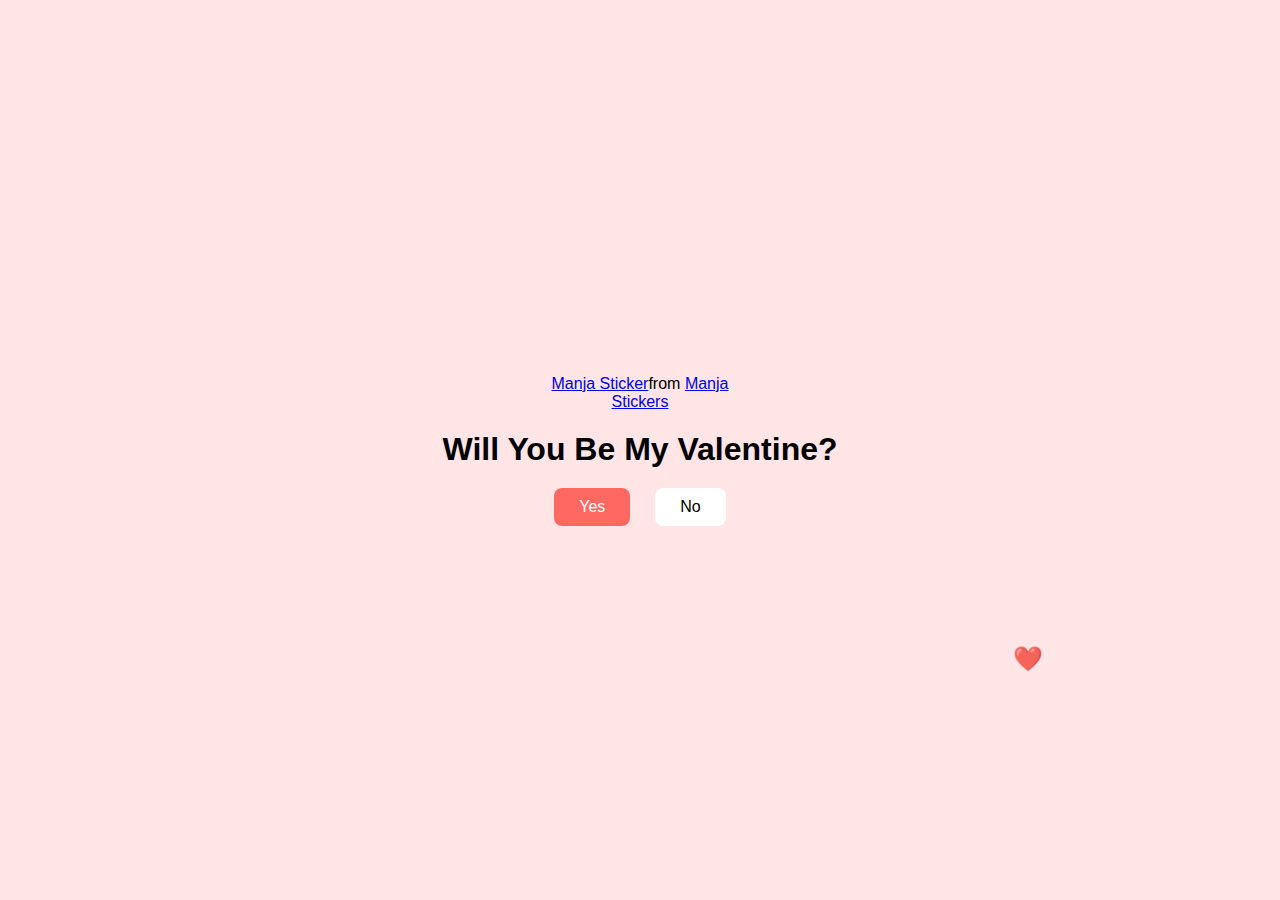
==== index.html @ 565bc14e "Add files via upload" ====
<!DOCTYPE html>
<html lang="en">
<head>
    <meta charset="UTF-8">
    <meta name="viewport" content="width=device-width, initial-scale=1.0">
    <title>Proposal</title>
    <link rel="stylesheet" href="./style.css" />
</head>
<body>


    <div class="gif">
        <div class="tenor-gif-embed" data-postid="22885016" data-share-method="host" data-aspect-ratio="1.04918" data-width="100%">
            <a href="https://tenor.com/view/manja-gif-22885016">Manja Sticker</a>from 
            <a href="https://tenor.com/search/manja-stickers">Manja Stickers</a></div> 
            <script type="text/javascript" async src="https://tenor.com/embed.js"></script>

        <h1> Will You Be My Valentine?</h1>
   

    <div class="keys"> 
        <a href="yes.html" id="yes">Yes</a>
        <a href="No1.html" id="no">No</a>
    </div>

</div>

<script>
    
    function createHeart() {
        let heart = document.createElement("div");
        heart.innerHTML = "❤️";
        heart.classList.add("heart");
        document.body.appendChild(heart);
    
        let x = Math.random() * window.innerWidth;
        let y = Math.random() * window.innerHeight;
        heart.style.left = `${x}px`;
        heart.style.top = `${y}px`;
    
        setTimeout(() => {
            heart.remove();
        }, 3000);
    }
    
    setInterval(createHeart, 500);
    </script>
    
</body>
</html>
---- style.css ----
*{
    margin: 0;
    padding: 0;
    box-sizing: border-box;
    font-family: sans-serif;
}

body{

    width: 100%;
    min-height: 100vh;
    display: flex;
    justify-content: center;
    text-align: center;
    align-items: center;
    background-color: #ffe5e5;
   
}

.gif {
    display: flex;
    flex-direction: column;
    text-align: center;
    align-items: center;
    gap: 20px;
    max-width: 500px;
    margin: 20px;
}

.gif .tenor-gif-embed{
    border: none;
    max-width: 200px;
}


.gif .keys{

    display: flex;
    gap: 25px;
}

.keys a{
    text-decoration: none;
    color: #111;
    background-color: #fff;
    padding: 10px 25px;
    border-radius: 8px;
    box-shadow: 0.5rem 1rem 3rem hsl(0, 0%, 0%, o.3);

}

#yes {
    background-color: #FF6961;
    color: white;
}

#yes:hover{
    background-color: darkred;
}

#no {
    background-color: white;
    color: black;
   
}

@keyframes float {
    0% { transform: translateY(0px); }
    50% { transform: translateY(-20px); }
    100% { transform: translateY(0px); }
}

.heart {
    position: absolute;
    font-size: 24px;
    color: red;
    animation: float 2s infinite ease-in-out;
    opacity: 0.8;
}
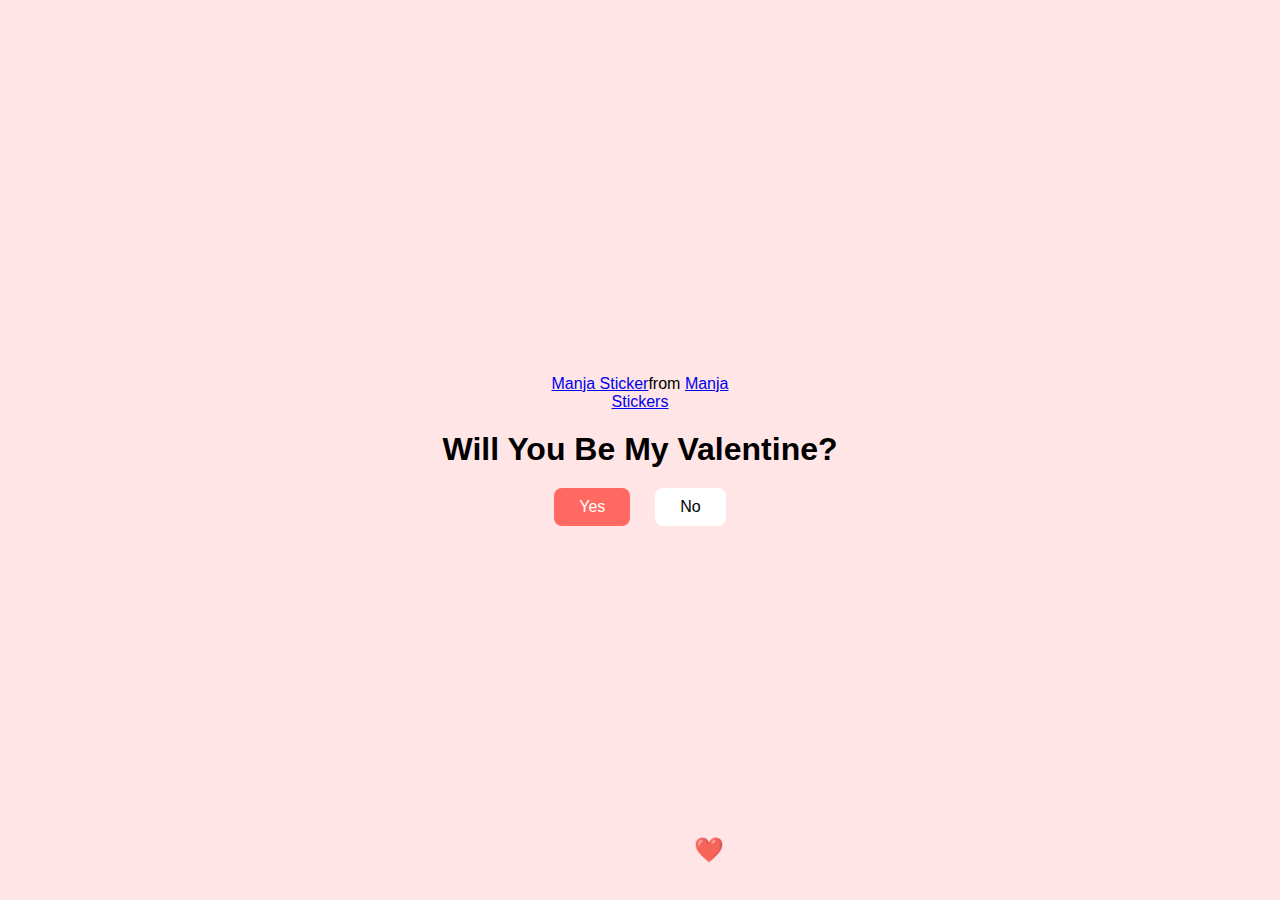
==== commit 536947a3: "Update index.html" ====
--- a/index.html
+++ b/index.html
@@ -3,6 +3,8 @@
 <head>
     <meta charset="UTF-8">
     <meta name="viewport" content="width=device-width, initial-scale=1.0">
+    <meta name="Keywords" content="proposal">
+    <meta name="author" content="Hanumatrix">
     <title>Proposal</title>
     <link rel="stylesheet" href="./style.css" />
 </head>
@@ -47,4 +49,4 @@
     </script>
     
 </body>
-</html>+</html>
